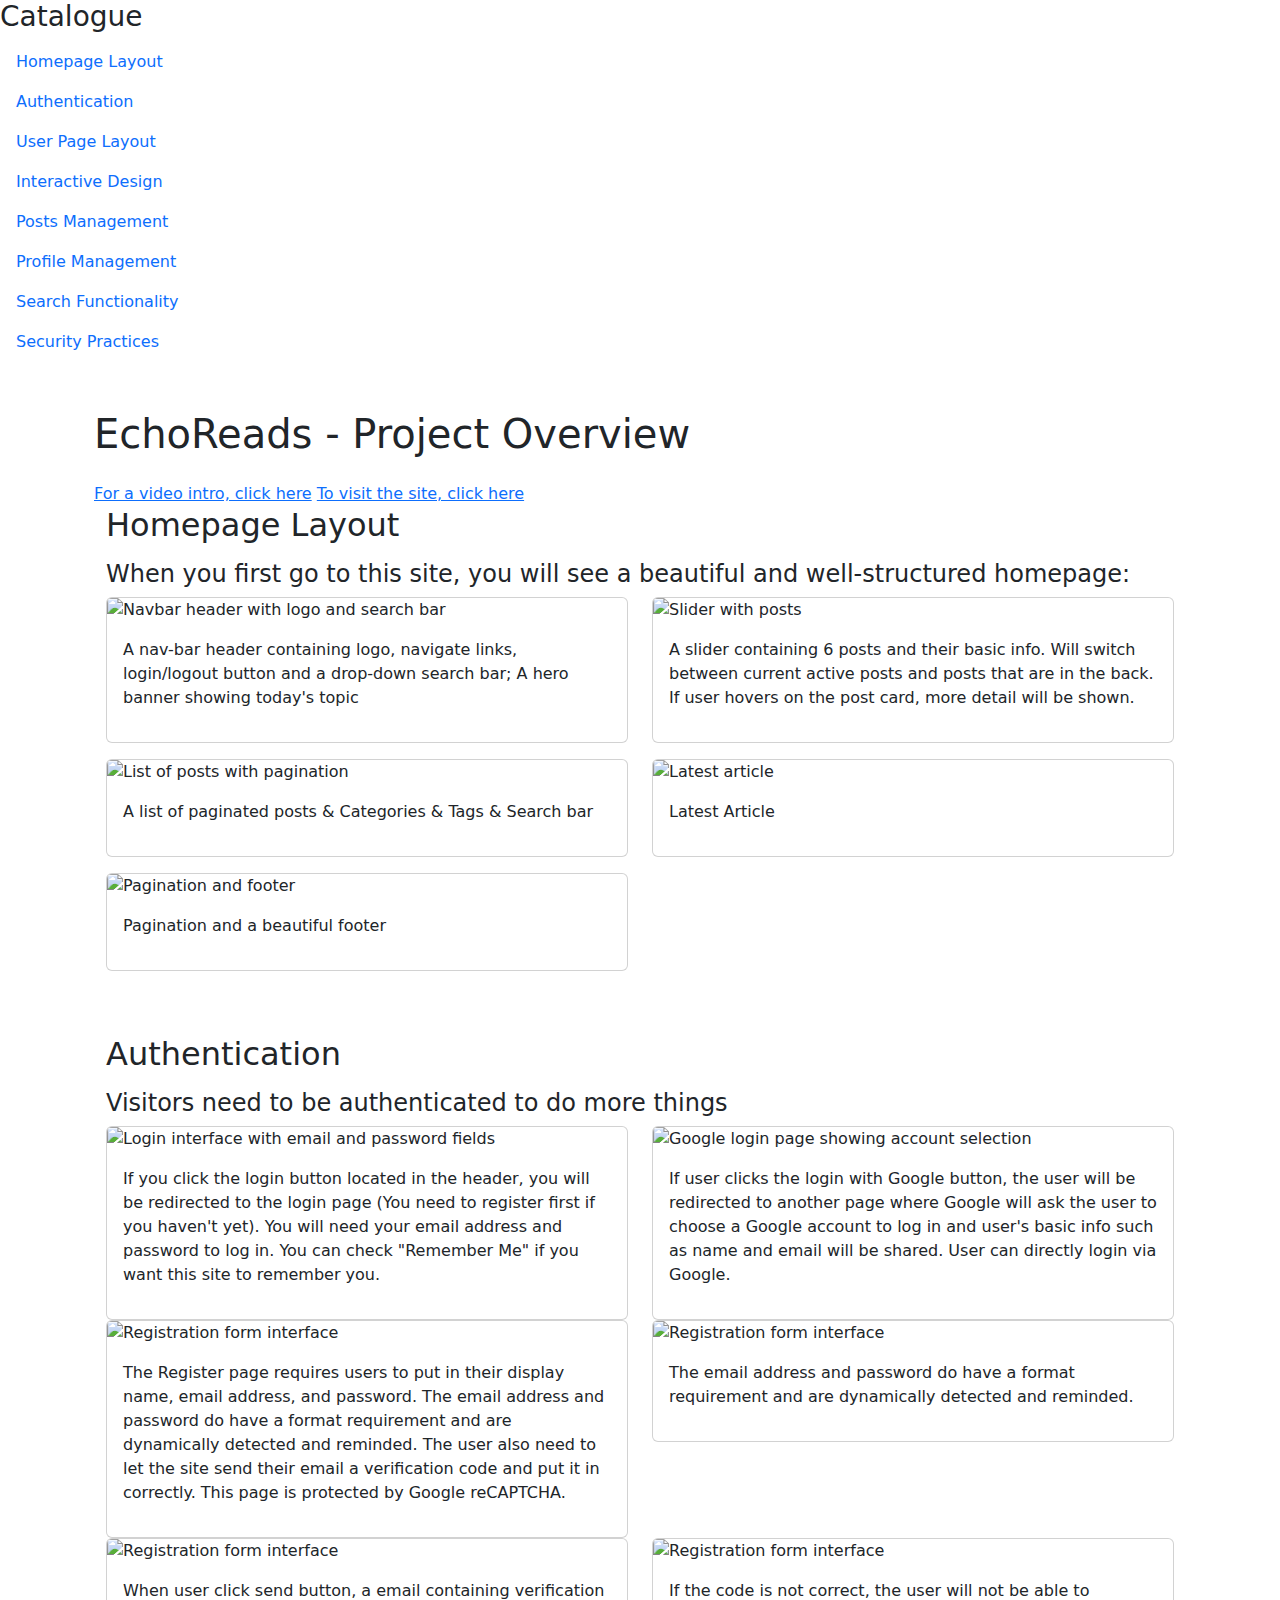
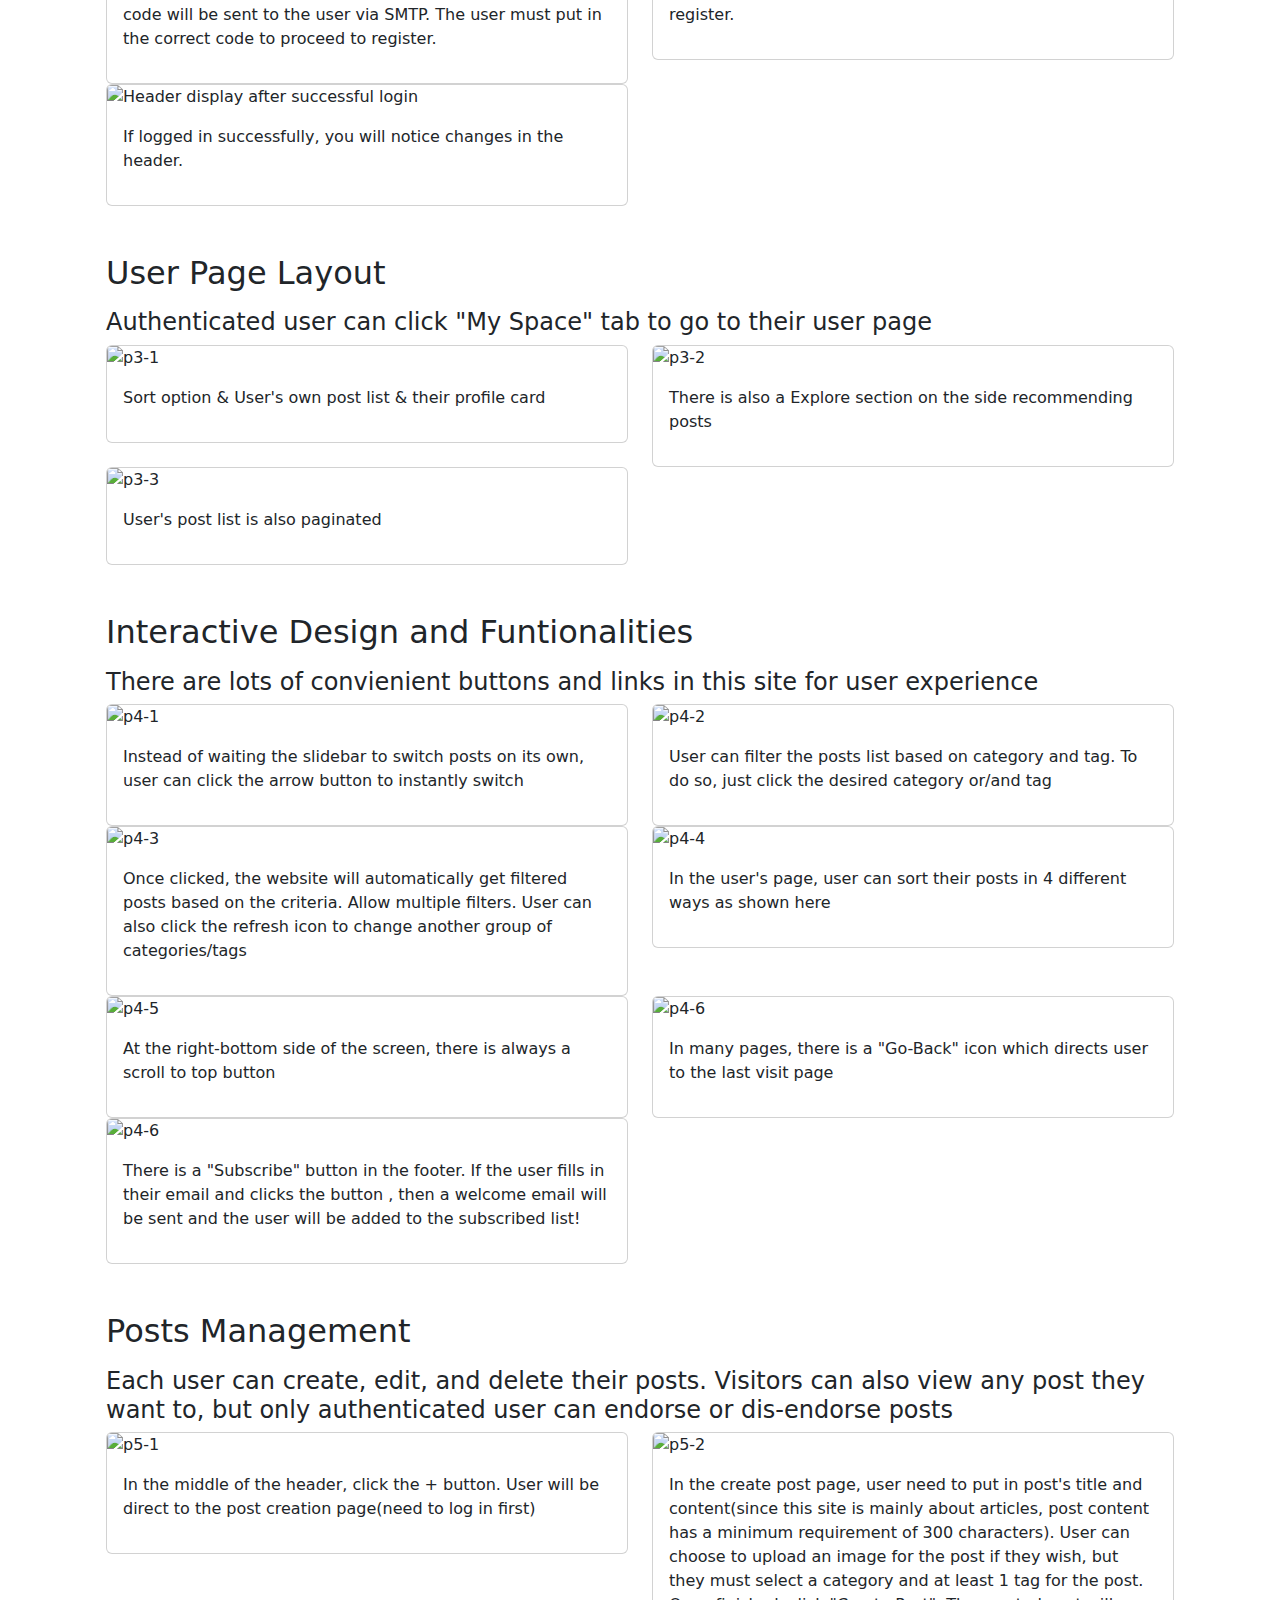
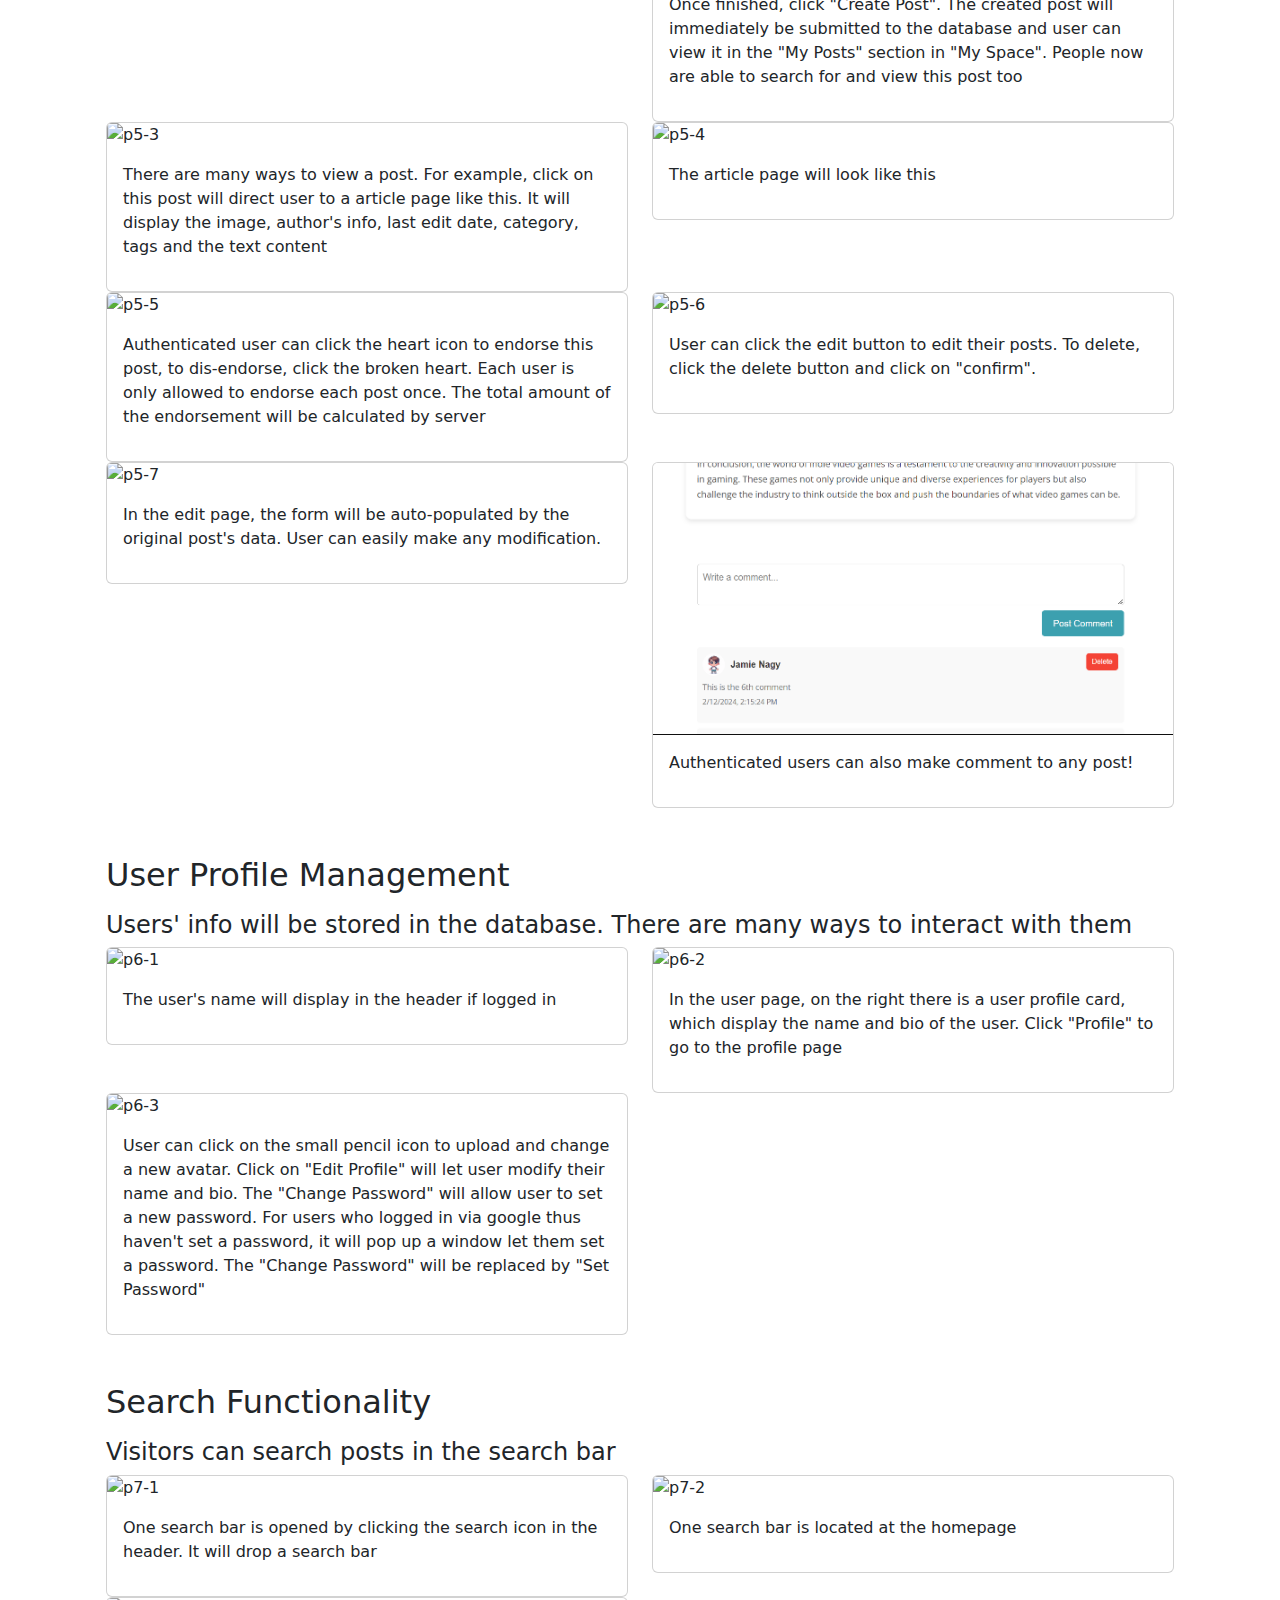
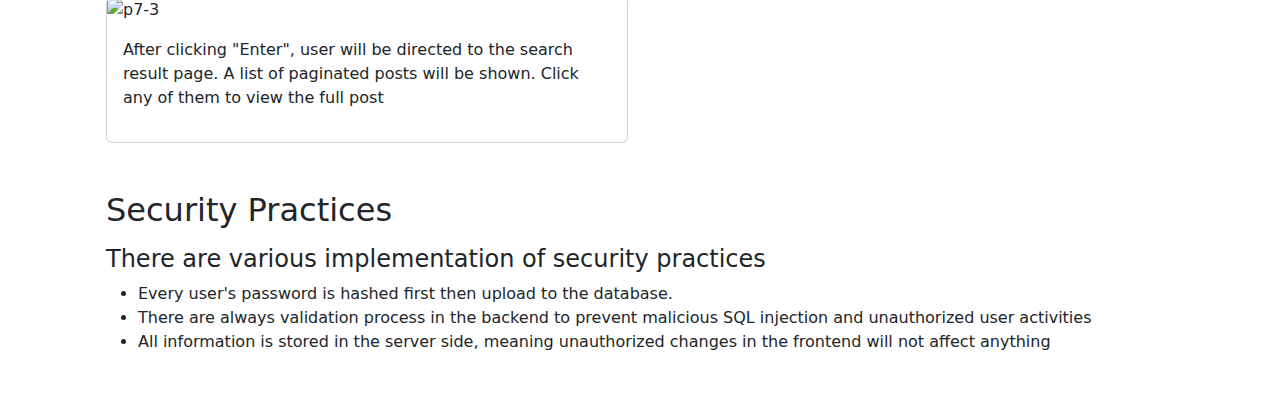
==== project1.html @ 9aa74960 "comment" ====
<!DOCTYPE html>
<html lang="en">

<head>
    <meta charset="UTF-8">
    <meta http-equiv="X-UA-Compatible" content="IE=edge">
    <meta name="viewport" content="width=device-width, initial-scale=1.0">
    <title>Article Sharing Platform - Project Details</title>
    <!-- Bootstrap CSS -->
    <link href="https://cdn.jsdelivr.net/npm/bootstrap@5.1.3/dist/css/bootstrap.min.css" rel="stylesheet">
    <!-- Font Awesome Icons -->
    <link rel="stylesheet" href="https://use.fontawesome.com/releases/v5.15.1/css/all.css">
    <!-- Google Fonts -->
    <link href="https://fonts.googleapis.com/css2?family=Open+Sans:wght@400;600&display=swap" rel="stylesheet">
    <!-- Custom CSS -->
    <link rel="stylesheet" href="project1.css">
</head>

<body>
    <script>
        // Function to update which nav link is active based on scroll position
        function updateNavLinks() {
            const sections = document.querySelectorAll('section');
            const navLinks = document.querySelectorAll('#catalogue-sidebar .nav-link');
            let currentActive = null;

            // Remove active class from all nav links
            navLinks.forEach(link => link.classList.remove('active'));

            // Add active class to nav links based on the scroll position
            for (let i = sections.length - 1; i >= 0; i--) {
                if (window.scrollY >= sections[i].offsetTop - 200) { // 200px offset for activation before the section reaches the top of the viewport
                    currentActive = sections[i].id;
                    break;
                }
            }

            // Set current active nav link
            if (currentActive) {
                const activeLink = document.querySelector('#catalogue-sidebar .nav-link[href="#' + currentActive + '"]');
                if (activeLink) {
                    activeLink.classList.add('active');
                }
            }
        }

        // Event listeners for scrolling and resizing
        window.addEventListener('scroll', updateNavLinks);
        window.addEventListener('resize', updateNavLinks);

        // Initial call to set the active nav link
        updateNavLinks();
    </script>

    <div id="catalogue-sidebar" class="catalogue">
        <h3 class="catalogue-title">Catalogue</h3>
        <nav class="nav flex-column">
            <a class="nav-link" href="#homepage-layout">Homepage Layout</a>
            <a class="nav-link" href="#authentication">Authentication</a>
            <a class="nav-link" href="#user-page-layout">User Page Layout</a>
            <a class="nav-link" href="#interactive-design">Interactive Design</a>
            <a class="nav-link" href="#post-management">Posts Management</a>
            <a class="nav-link" href="#profile-management">Profile Management</a>
            <a class="nav-link" href="#search-functionality">Search Functionality</a>
            <a class="nav-link" href="#security">Security Practices</a>
        </nav>
    </div>

    <div class="container main-content">
        <div class="container mt-5">
            <h1 class="mb-4"><span>EchoReads</span> - Project Overview</h1>
            <a class="mb-4 video-intro-link" href="https://youtu.be/bzMNTUBY1gc">For a video intro, click here</a>
            <a class="mb-4 video-intro-link" href="https://story-sphere-frontend.vercel.app/">To visit the site, click
                here</a>
            <section id="homepage-layout" class="mb-5">
                <div class="container">
                    <h2 class="mb-3">Homepage Layout</h2>
                    <h4 class="ge-des">When you first go to this site, you will see a beautiful and well-structured
                        homepage:</h4>
                    <div class="row">
                        <div class="col-lg-6 mb-3">
                            <div class="card">
                                <img src="./project1/p1-1.png" alt="Navbar header with logo and search bar"
                                    class="card-img-top">
                                <div class="card-body">
                                    <p>A nav-bar header containing logo, navigate links, login/logout button and a
                                        drop-down search
                                        bar; A hero banner showing today's topic</p>
                                </div>
                            </div>
                        </div>
                        <div class="col-lg-6 mb-3">
                            <div class="card">
                                <img src="./project1/p1-2.png" alt="Slider with posts" class="card-img-top">
                                <div class="card-body">
                                    <p>A slider containing 6 posts and their basic info. Will switch between current
                                        active posts
                                        and posts that are in the back. If user hovers on the post card, more detail
                                        will be shown.
                                    </p>
                                </div>
                            </div>
                        </div>
                        <div class="col-lg-6 mb-3">
                            <div class="card">
                                <img src="./project1/p1-3.png" alt="List of posts with pagination" class="card-img-top">
                                <div class="card-body">
                                    <p>A list of paginated posts & Categories & Tags & Search bar</p>
                                </div>
                            </div>
                        </div>
                        <div class="col-lg-6 mb-3">
                            <div class="card">
                                <img src="./project1/p1-4.png" alt="Latest article" class="card-img-top">
                                <div class="card-body">
                                    <p>Latest Article</p>
                                </div>
                            </div>
                        </div>
                        <div class="col-lg-6 mb-3">
                            <div class="card">
                                <img src="./project1/p1-6.png" alt="Pagination and footer" class="card-img-top">
                                <div class="card-body">
                                    <p>Pagination and a beautiful footer</p>
                                </div>
                            </div>
                        </div>
                    </div>
                </div>
            </section>


            <section id="authentication" class="mb-5">
                <div class="container">
                    <h2 class="mb-3">Authentication</h2>
                    <h4 class="ge-des">Visitors need to be authenticated to do more things</h4>
                    <div class="row">
                        <div class="col-md-6">
                            <div class="card">
                                <img src="./project1/p2-1.png" alt="Login interface with email and password fields"
                                    class="card-img-top">
                                <div class="card-body">
                                    <p>If you click the login button located in the header, you will be redirected to
                                        the
                                        login page
                                        (You need to register first if you haven't yet). You will need your email
                                        address
                                        and
                                        password to log in. You can check "Remember Me" if you want this site to
                                        remember
                                        you.</p>
                                </div>
                            </div>
                        </div>
                        <div class="col-md-6">
                            <div class="card">
                                <img src="./project1/p2-2.png" alt="Google login page showing account selection"
                                    class="card-img-top">
                                <div class="card-body">
                                    <p>If user clicks the login with Google button, the user will be redirected to
                                        another
                                        page
                                        where Google will ask the user to choose a Google account to log in and user's
                                        basic
                                        info such as name and email
                                        will be shared. User can directly login via Google.</p>
                                </div>
                            </div>
                        </div>
                        <div class="col-md-6">
                            <div class="card">
                                <img src="./project1/p2-3.png" alt="Registration form interface" class="card-img-top">
                                <div class="card-body">
                                    <p>The Register page requires users to put in their display name, email address, and
                                        password.
                                        The email address and password do have a format requirement and are dynamically
                                        detected and
                                        reminded. The user also need to let the site send their email a verification
                                        code and put it in correctly. This page is protected by Google reCAPTCHA.</p>
                                </div>
                            </div>
                        </div>
                        <div class="col-md-6">
                            <div class="card">
                                <img src="./project1/p2-4.png" alt="Registration form interface" class="card-img-top">
                                <div class="card-body">

                                    <p>
                                        The email address and password do have a format requirement and are dynamically
                                        detected and
                                        reminded.</p>
                                </div>
                            </div>
                        </div>
                        <div class="col-md-6">
                            <div class="card">
                                <img src="./project1/p2-6.png" alt="Registration form interface" class="card-img-top">
                                <div class="card-body">

                                    <p>
                                        When user click send button, a email containing verification code will be sent
                                        to the user via SMTP. The user must put in the correct code to proceed to
                                        register.</p>
                                </div>
                            </div>
                        </div>
                        <div class="col-md-6">
                            <div class="card">
                                <img src="./project1/p2-7.png" alt="Registration form interface" class="card-img-top">
                                <div class="card-body">

                                    <p>
                                        If the code is not correct, the user will not be able to register.</p>
                                </div>
                            </div>
                        </div>

                        <div class="col-md-6">
                            <div class="card">
                                <img src="./project1/p2-5.png" alt="Header display after successful login"
                                    class="card-img-top">
                                <div class="card-body">
                                    <p>If logged in successfully, you will notice changes in the header.</p>
                                </div>
                            </div>
                        </div>
                    </div>
                </div>
            </section>

            <section id="user-page-layout" class="mb-5">
                <div class="container">
                    <h2 class="mb-3">User Page Layout</h2>
                    <h4 class="ge-des">Authenticated user can click "My Space" tab to go to their user page</h4>
                    <div class="row">
                        <div class="col-md-6">
                            <div class="card">
                                <img src="./project1/p3-1.png" alt="p3-1" class="card-img-top">
                                <div class="card-body">
                                    <p>Sort option & User's own post list & their profile card</p>
                                </div>
                            </div>
                        </div>
                        <div class="col-md-6">
                            <div class="card">
                                <img src="./project1/p3-2.png" alt="p3-2" class="card-img-top">
                                <div class="card-body">
                                    <p>There is also a Explore section on the side recommending posts</p>
                                </div>
                            </div>
                        </div>
                        <div class="col-md-6">
                            <div class="card">
                                <img src="./project1/p3-3.png" alt="p3-3" class="card-img-top">
                                <div class="card-body">
                                    <p>User's post list is also paginated</p>
                                </div>
                            </div>
                        </div>
                    </div>
                </div>
            </section>

            <section id="interactive-design" class="mb-5">
                <div class="container">
                    <h2 class="mb-3">Interactive Design and Funtionalities</h2>
                    <h4 class="ge-des">There are lots of convienient buttons and links in this site for user experience
                    </h4>
                    <div class="row">
                        <div class="col-md-6">
                            <div class="card">
                                <img src="./project1/p4-1.png" alt="p4-1" class="card-img-top">
                                <div class="card-body">
                                    <p>Instead of waiting the slidebar to switch posts on its own, user can click the
                                        arrow
                                        button to instantly switch</p>
                                </div>
                            </div>
                        </div>
                        <div class="col-md-6">
                            <div class="card">
                                <img src="./project1/p4-2.png" alt="p4-2" class="card-img-top">
                                <div class="card-body">
                                    <p>User can filter the posts list based on category and tag. To do so, just click
                                        the
                                        desired category or/and tag</p>
                                </div>
                            </div>
                        </div>
                        <div class="col-md-6">
                            <div class="card">
                                <img src="./project1/p4-3.png" alt="p4-3" class="card-img-top">
                                <div class="card-body">
                                    <p>Once clicked, the website will automatically get filtered posts based on the
                                        criteria. Allow multiple filters. User can also click the refresh icon to change
                                        another group of categories/tags</p>
                                </div>
                            </div>
                        </div>
                        <div class="col-md-6">
                            <div class="card">
                                <img src="./project1/p4-4.png" alt="p4-4" class="card-img-top">
                                <div class="card-body">
                                    <p>In the user's page, user can sort their posts in 4 different ways as shown here
                                    </p>
                                </div>
                            </div>
                        </div>
                        <div class="col-md-6">
                            <div class="card">
                                <img src="./project1/p4-5.png" alt="p4-5" class="card-img-top">
                                <div class="card-body">
                                    <p>At the right-bottom side of the screen, there is always a scroll to top button
                                    </p>
                                </div>
                            </div>
                        </div>
                        <div class="col-md-6">
                            <div class="card">
                                <img src="./project1/p4-6.png" alt="p4-6" class="card-img-top">
                                <div class="card-body">
                                    <p>In many pages, there is a "Go-Back" icon which directs user to the last visit
                                        page
                                    </p>
                                </div>
                            </div>
                        </div>
                        <div class="col-md-6">
                            <div class="card">
                                <img src="./project1/p4-7.png" alt="p4-6" class="card-img-top">
                                <div class="card-body">
                                    <p>There is a "Subscribe" button in the footer. If the user fills in their email and
                                        clicks the button , then a welcome email will be sent and the user will be added
                                        to the subscribed list!
                                    </p>
                                </div>
                            </div>
                        </div>
                    </div>
                </div>
            </section>


            <section id="post-management" class="mb-5">
                <div class="container">
                    <h2 class="mb-3">Posts Management</h2>
                    <h4 class="ge-des">Each user can create, edit, and delete their posts. Visitors can also view any
                        post
                        they want to,
                        but only authenticated user can endorse or dis-endorse posts</h4>
                    <div class="row">
                        <div class="col-md-6">
                            <div class="card">
                                <img src="./project1/p5-1.png" alt="p5-1" class="card-img-top">
                                <div class="card-body">
                                    <p>In the middle of the header, click the + button. User will be direct to the post
                                        creation page(need to log in first)</p>
                                </div>
                            </div>
                        </div>
                        <div class="col-md-6">
                            <div class="card">
                                <img src="./project1/p5-2.png" alt="p5-2" class="card-img-top">
                                <div class="card-body">
                                    <p>In the create post page, user need to put in post's title and content(since this
                                        site
                                        is mainly about articles, post content has a minimum requirement of 300
                                        characters).
                                        User can choose to upload an image for the post if they wish, but they must
                                        select a
                                        category and at least 1 tag for the post. Once finished, click "Create Post".
                                        The
                                        created post will immediately be submitted to the database and user can view it
                                        in
                                        the "My Posts" section in "My
                                        Space". People now are able to search for and view this post too</p>
                                </div>
                            </div>
                        </div>
                        <div class="col-md-6">
                            <div class="card">
                                <img src="./project1/p5-3.png" alt="p5-3" class="card-img-top">
                                <div class="card-body">
                                    <p>There are many ways to view a post. For example, click on this post will direct
                                        user
                                        to a article page like this. It will display the image, author's info, last edit
                                        date, category, tags and the text content</p>
                                </div>
                            </div>
                        </div>
                        <div class="col-md-6">
                            <div class="card">
                                <img src="./project1/p5-4.png" alt="p5-4" class="card-img-top">
                                <div class="card-body">
                                    <p>The article page will look like this</p>
                                </div>
                            </div>
                        </div>
                        <div class="col-md-6">
                            <div class="card">
                                <img src="./project1/p5-5.png" alt="p5-5" class="card-img-top">
                                <div class="card-body">
                                    <p>Authenticated user can click the heart icon to endorse this post, to dis-endorse,
                                        click the broken heart. Each user is only allowed to endorse each post once. The
                                        total amount of the endorsement will be calculated by server</p>
                                </div>
                            </div>
                        </div>
                        <div class="col-md-6">
                            <div class="card">
                                <img src="./project1/p5-6.png" alt="p5-6" class="card-img-top">
                                <div class="card-body">
                                    <p>User can click the edit button to edit their posts. To delete, click the delete
                                        button and click on "confirm".</p>
                                </div>
                            </div>
                        </div>
                        <div class="col-md-6">
                            <div class="card">
                                <img src="./project1/p5-7.png" alt="p5-7" class="card-img-top">
                                <div class="card-body">
                                    <p>In the edit page, the form will be auto-populated by the original post's data.
                                        User
                                        can easily make any modification.</p>
                                </div>
                            </div>
                        </div>
                        <div class="col-md-6">
                            <div class="card">
                                <img src="./project1/p5-8.png" alt="p5-8" class="card-img-top">
                                <div class="card-body">
                                    <p>Authenticated users can also make comment to any post!</p>
                                </div>
                            </div>
                        </div>
                    </div>
                </div>
            </section>


            <section id="profile-management" class="mb-5">
                <div class="container">
                    <h2 class="mb-3">User Profile Management</h2>
                    <h4 class="ge-des">Users' info will be stored in the database. There are many ways to interact with
                        them
                    </h4>
                    <div class="row">
                        <div class="col-md-6">
                            <div class="card">
                                <img src="./project1/p6-1.png" alt="p6-1" class="card-img-top">
                                <div class="card-body">
                                    <p>The user's name will display in the header if logged in</p>
                                </div>
                            </div>
                        </div>
                        <div class="col-md-6">
                            <div class="card">
                                <img src="./project1/p6-2.png" alt="p6-2" class="card-img-top">
                                <div class="card-body">
                                    <p>In the user page, on the right there is a user profile card, which display the
                                        name
                                        and bio of the user. Click "Profile" to go to the profile page</p>
                                </div>
                            </div>
                        </div>
                        <div class="col-md-6">
                            <div class="card">
                                <img src="./project1/p6-3.png" alt="p6-3" class="card-img-top">
                                <div class="card-body">
                                    <p>User can click on the small pencil icon to upload and change a new avatar. Click
                                        on
                                        "Edit Profile" will let user modify their name and bio. The "Change Password"
                                        will
                                        allow user to set a new password. For users who logged in via google thus
                                        haven't
                                        set a password, it will pop up a window let them set a password. The
                                        "Change Password" will be replaced by "Set Password"</p>
                                </div>
                            </div>
                        </div>

                    </div>
                </div>
            </section>

            <section id="search-functionality" class="mb-5">
                <div class="container">
                    <h2 class="mb-3">Search Functionality</h2>
                    <h4 class="ge-des">Visitors can search posts in the search bar
                    </h4>
                    <div class="row">
                        <div class="col-md-6">
                            <div class="card">
                                <img src="./project1/p7-1.png" alt="p7-1" class="card-img-top">
                                <div class="card-body">
                                    <p>One search bar is opened by clicking the search icon in the header. It will drop
                                        a
                                        search bar</p>
                                </div>
                            </div>
                        </div>
                        <div class="col-md-6">
                            <div class="card">
                                <img src="./project1/p7-2.png" alt="p7-2" class="card-img-top">
                                <div class="card-body">
                                    <p>One search bar is located at the homepage</p>
                                </div>
                            </div>
                        </div>
                        <div class="col-md-6">
                            <div class="card">
                                <img src="./project1/p7-3.png" alt="p7-3" class="card-img-top">
                                <div class="card-body">
                                    <p>After clicking "Enter", user will be directed to the search result page. A list
                                        of
                                        paginated posts will be shown. Click any of
                                        them to view the full post</p>
                                </div>
                            </div>
                        </div>

                    </div>
                </div>
            </section>

            <section id="security" class="mb-5">
                <div class="container">
                    <h2 class="mb-3">Security Practices</h2>
                    <h4 class="ge-des">There are various implementation of security practices
                    </h4>
                    <ul>
                        <li>Every user's password is hashed first then upload to the database.</li>
                        <li>There are always validation process in the backend to prevent malicious SQL injection and
                            unauthorized user activities</li>
                        <li>All information is stored in the server side, meaning unauthorized changes in the frontend
                            will
                            not affect anything</li>
                    </ul>
                </div>
            </section>


        </div>
    </div>

    <!-- Bootstrap Bundle with Popper -->
    <script src="https://cdn.jsdelivr.net/npm/bootstrap@5.1.3/dist/js/bootstrap.bundle.min.js"></script>
    <!-- Custom Scripts -->
    <script src="scripts.js"></script>
</body>

</html>
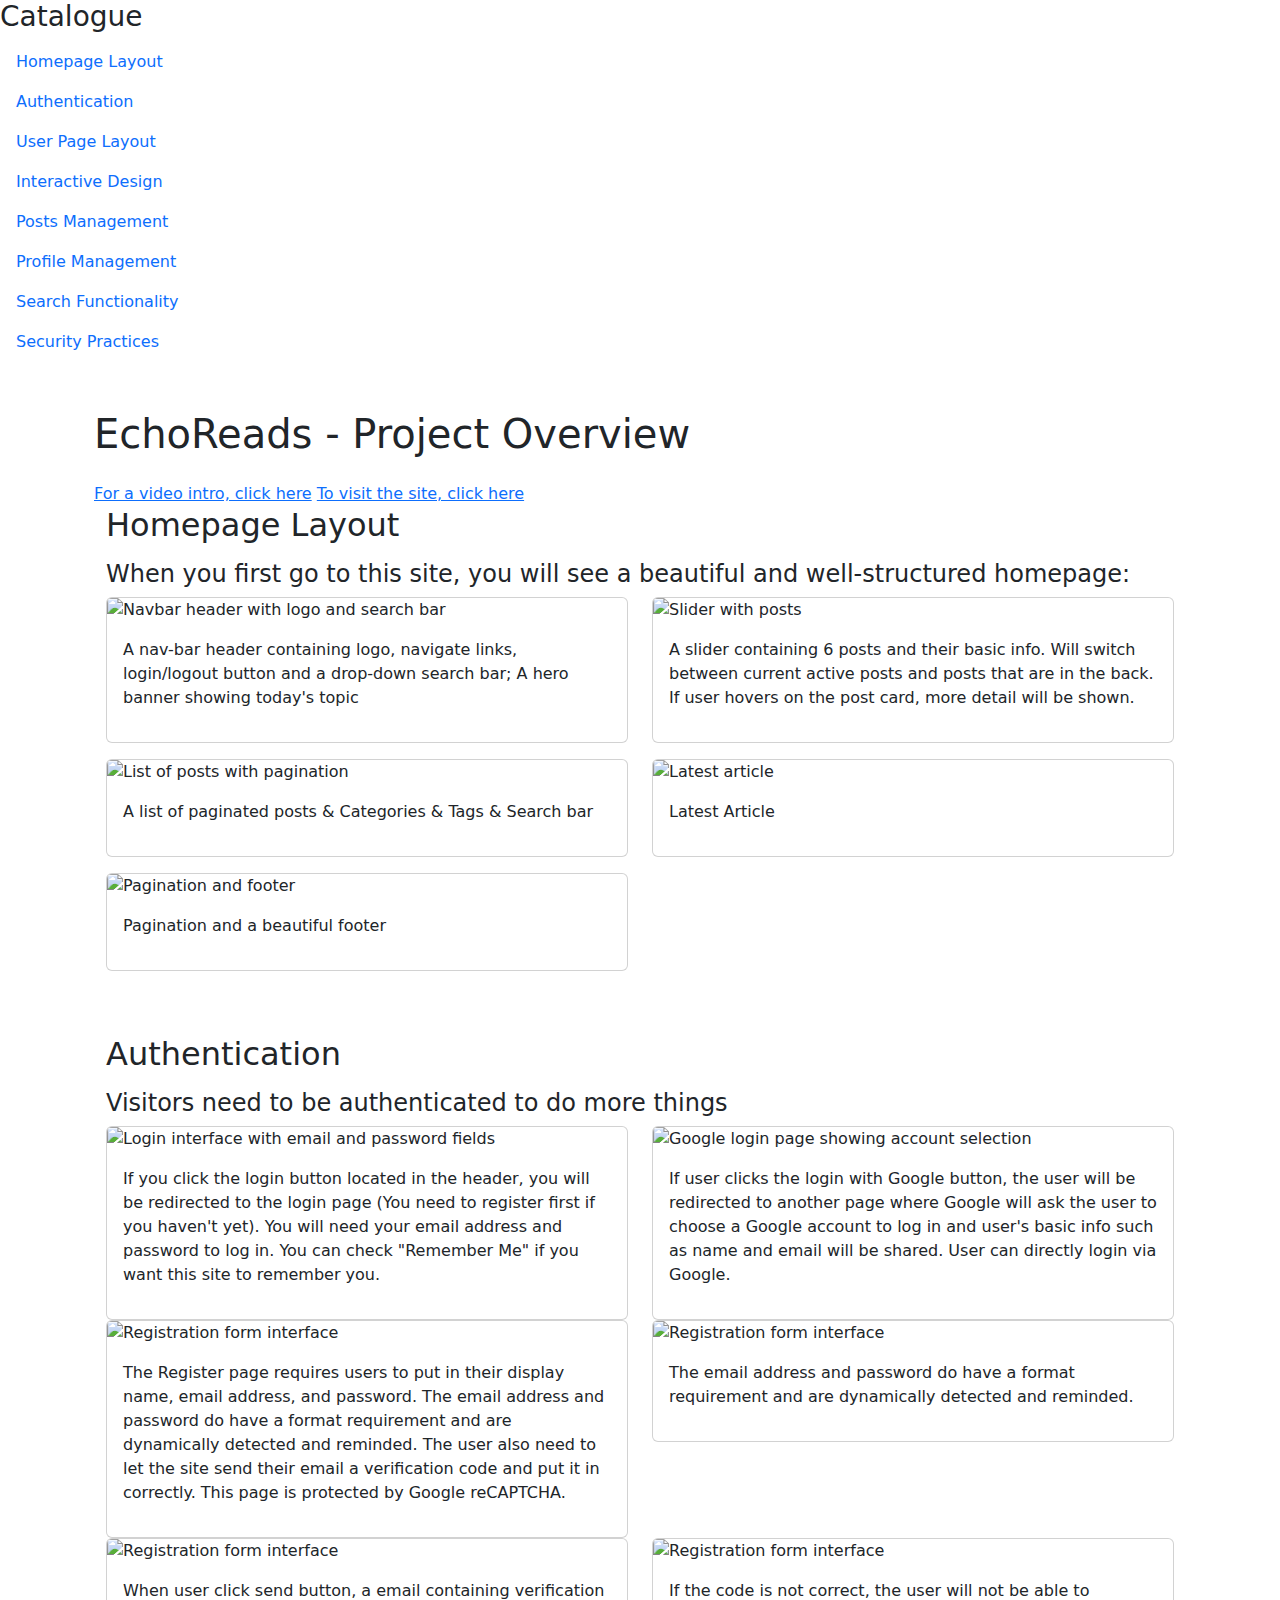
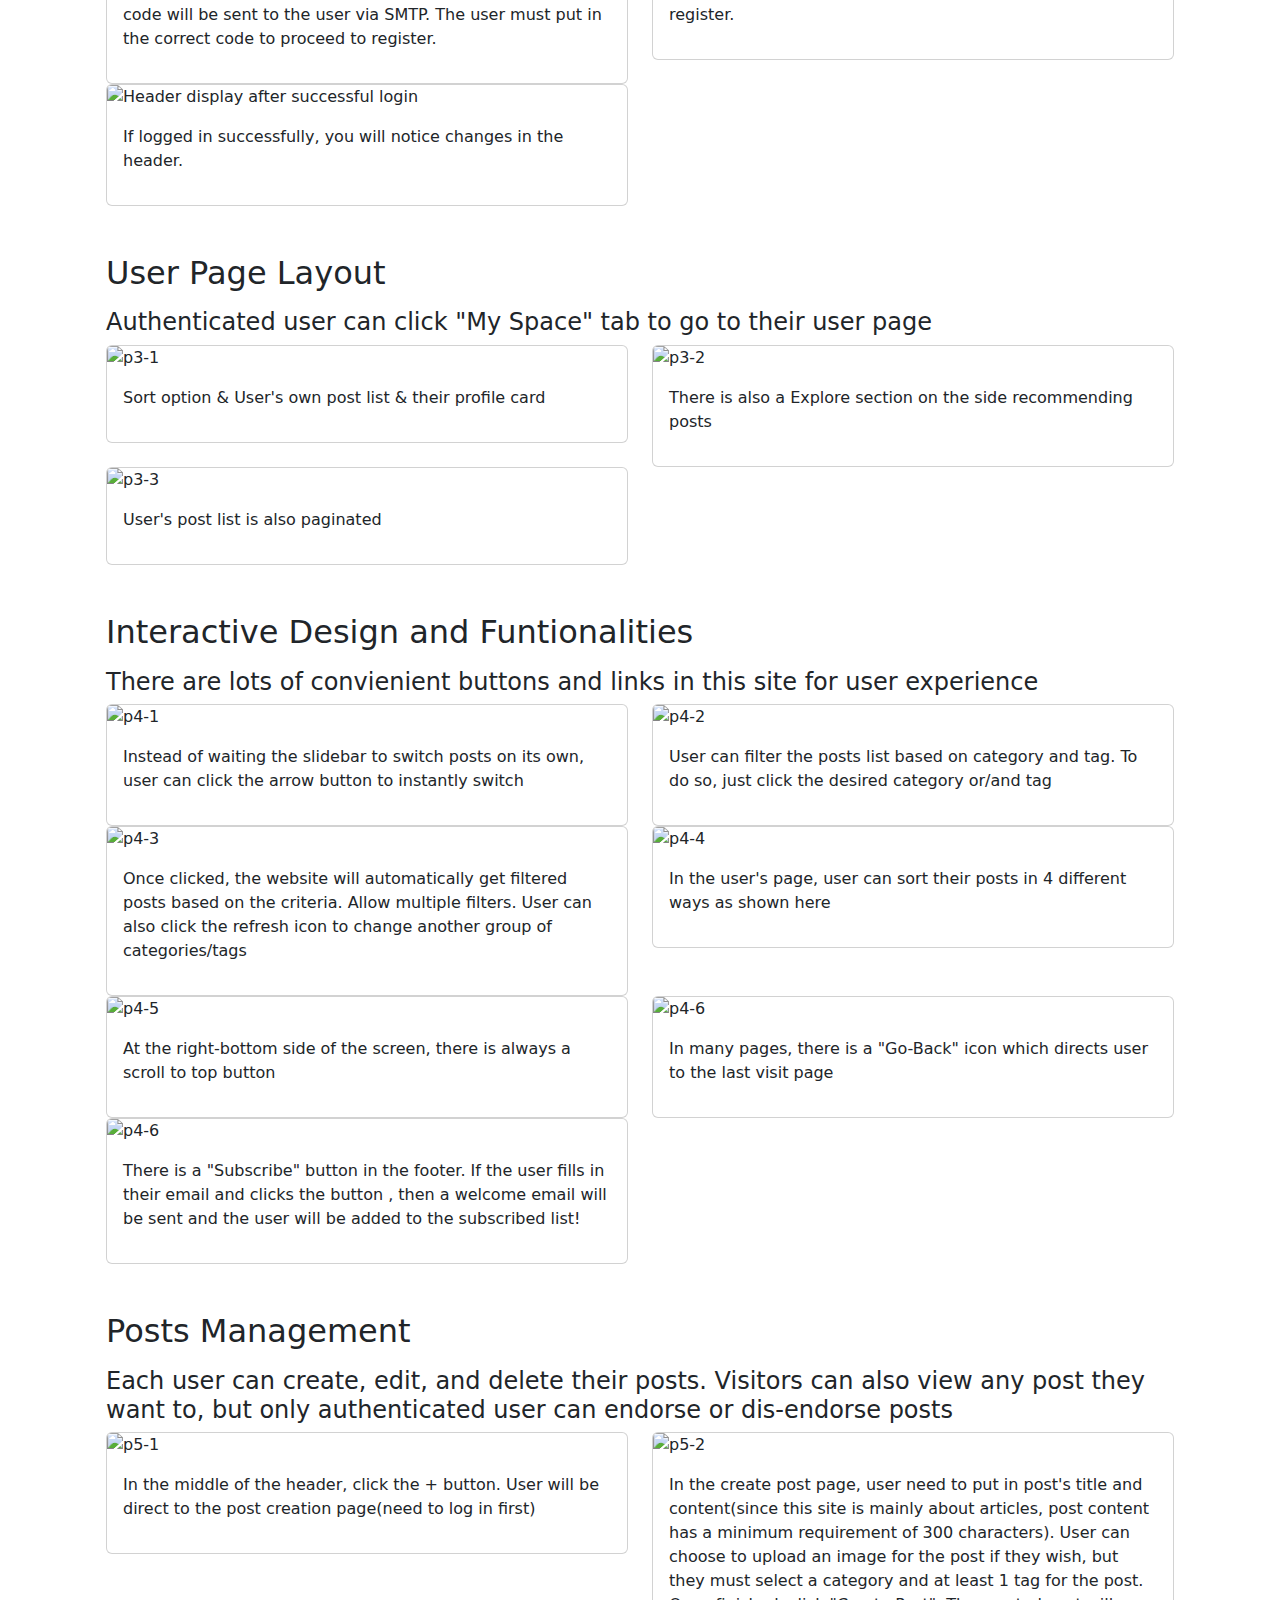
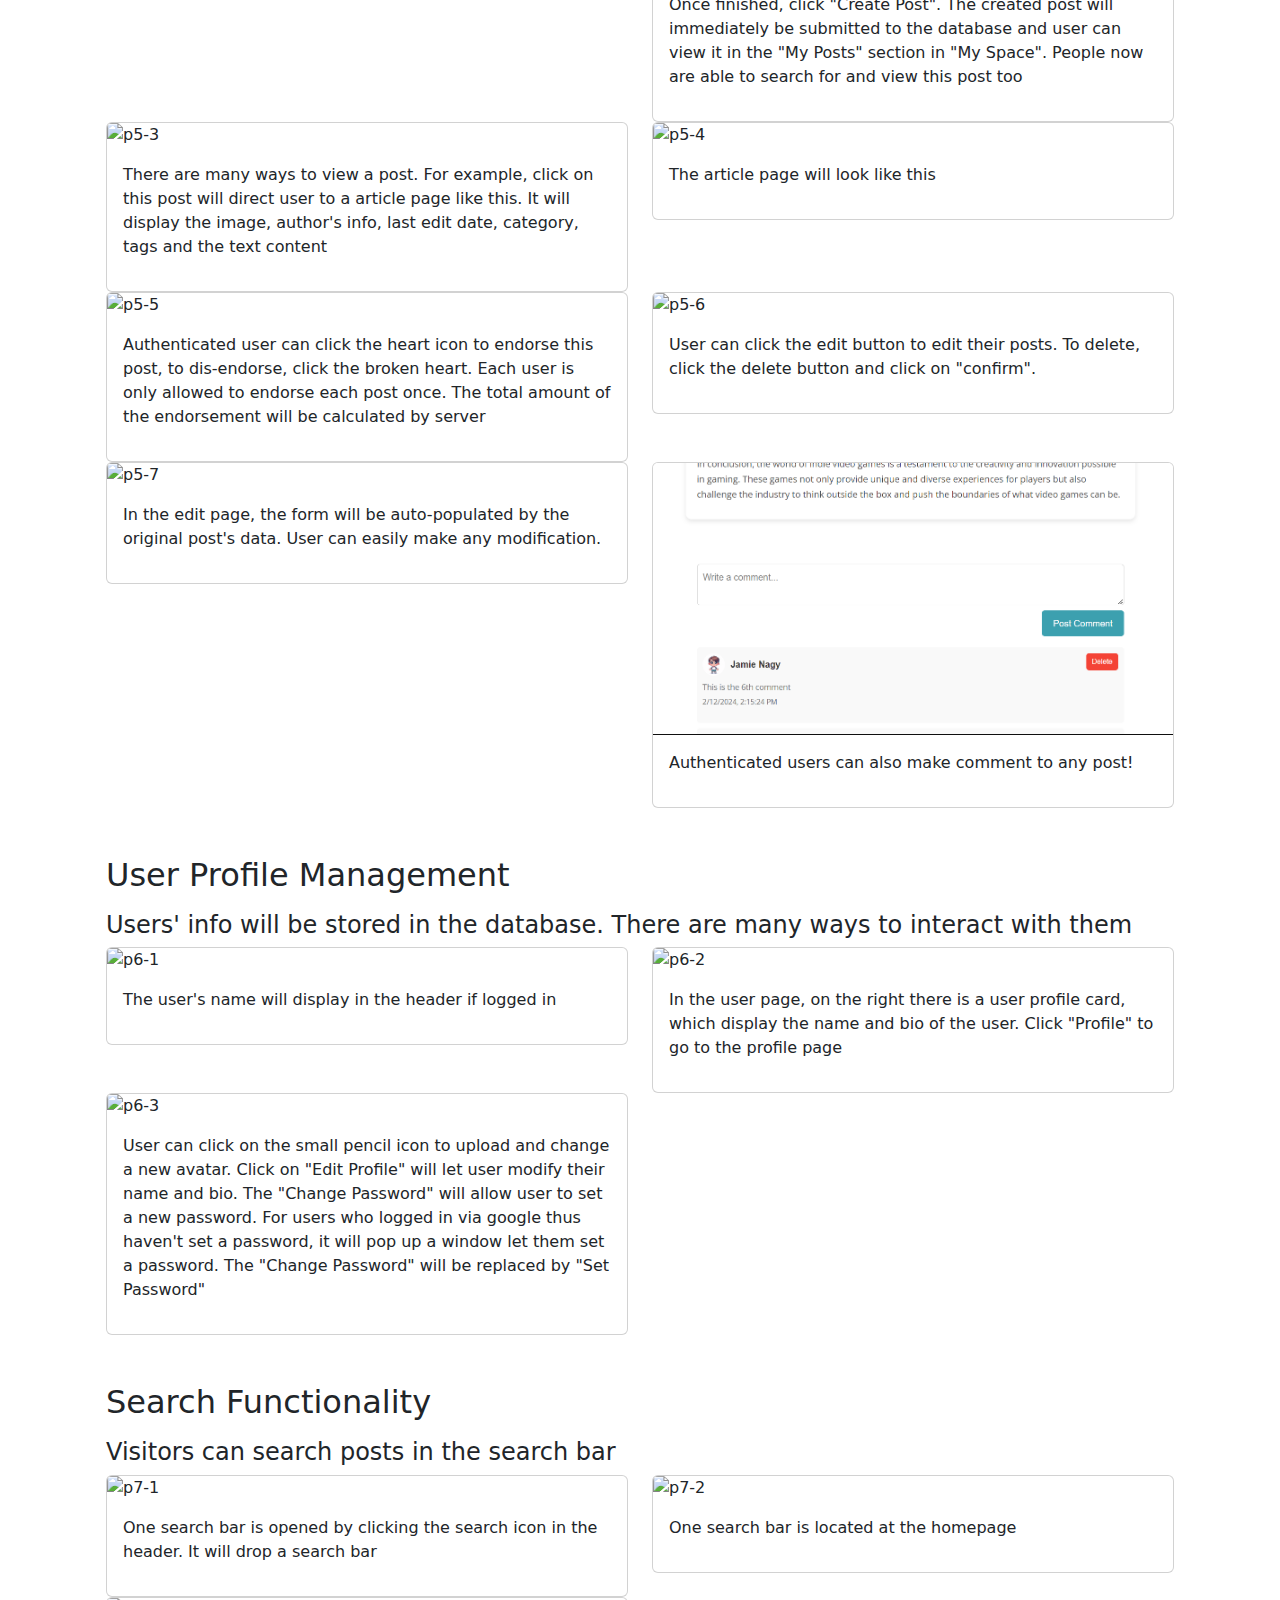
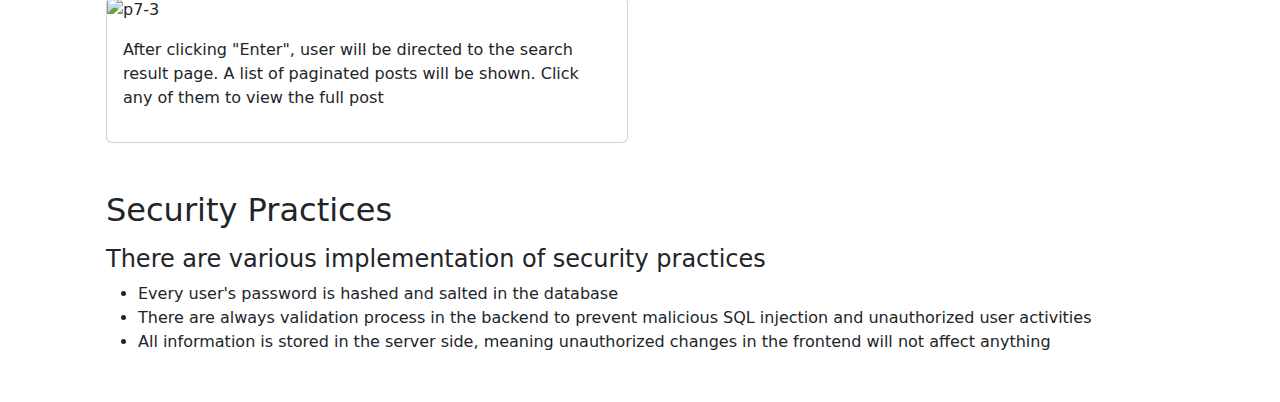
==== commit 8cd03c45: "add salt" ====
--- a/project1.html
+++ b/project1.html
@@ -70,7 +70,7 @@
         <div class="container mt-5">
             <h1 class="mb-4"><span>EchoReads</span> - Project Overview</h1>
             <a class="mb-4 video-intro-link" href="https://youtu.be/bzMNTUBY1gc">For a video intro, click here</a>
-            <a class="mb-4 video-intro-link" href="https://story-sphere-frontend.vercel.app/">To visit the site, click
+            <a class="mb-4 video-intro-link" href="https://echoreads.vercel.app/">To visit the site, click
                 here</a>
             <section id="homepage-layout" class="mb-5">
                 <div class="container">
@@ -529,7 +529,7 @@
                     <h4 class="ge-des">There are various implementation of security practices
                     </h4>
                     <ul>
-                        <li>Every user's password is hashed first then upload to the database.</li>
+                        <li>Every user's password is hashed and salted in the database</li>
                         <li>There are always validation process in the backend to prevent malicious SQL injection and
                             unauthorized user activities</li>
                         <li>All information is stored in the server side, meaning unauthorized changes in the frontend
